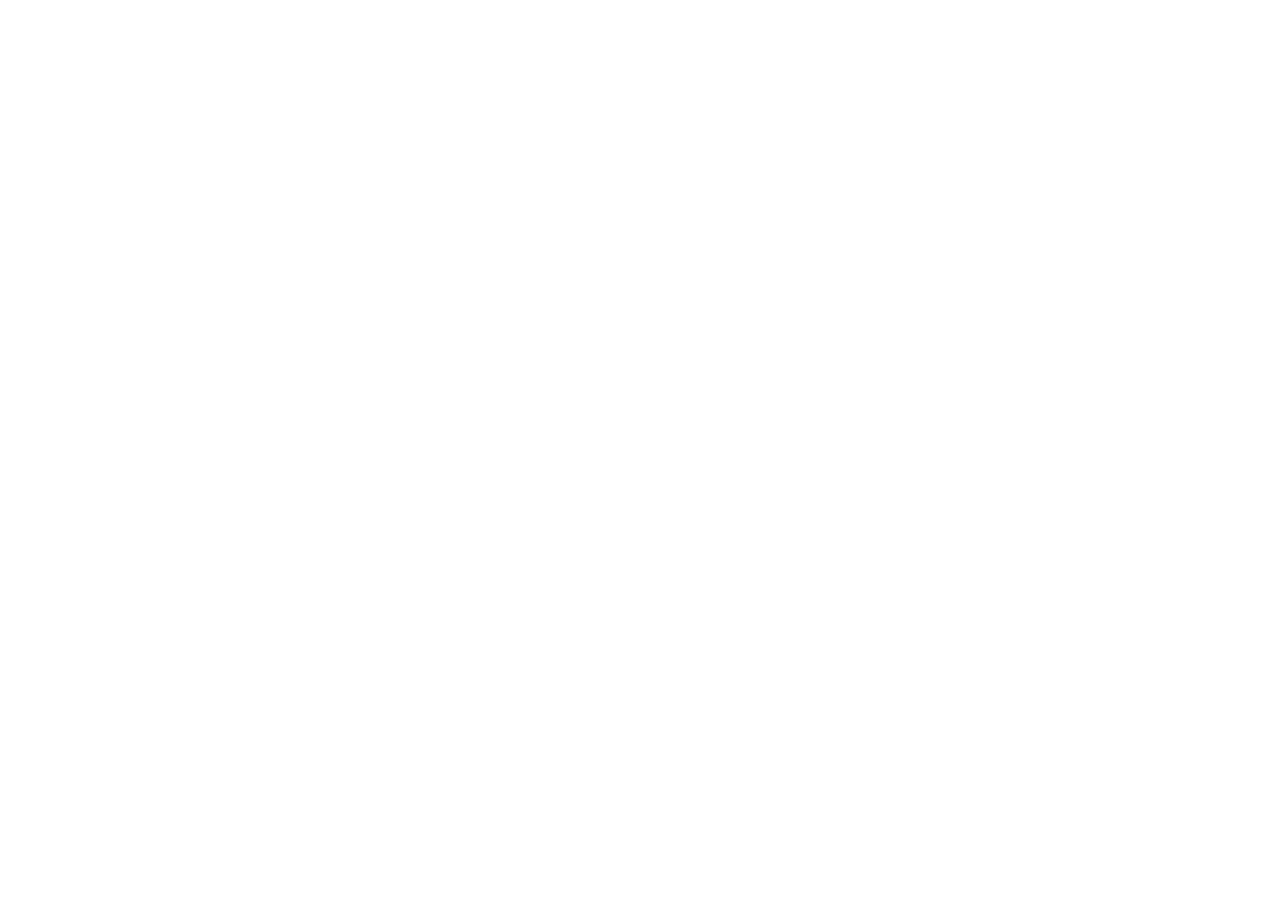
==== index.html @ f575effe "Pages created" ====
<!DOCTYPE html>
<html lang="en">
  <head>
    <meta charset="UTF-8" />
    <meta http-equiv="X-UA-Compatible" content="IE=edge" />
    <meta name="viewport" content="width=device-width, initial-scale=1.0" />
    <title>Document</title>
  </head>
  <body></body>
</html>
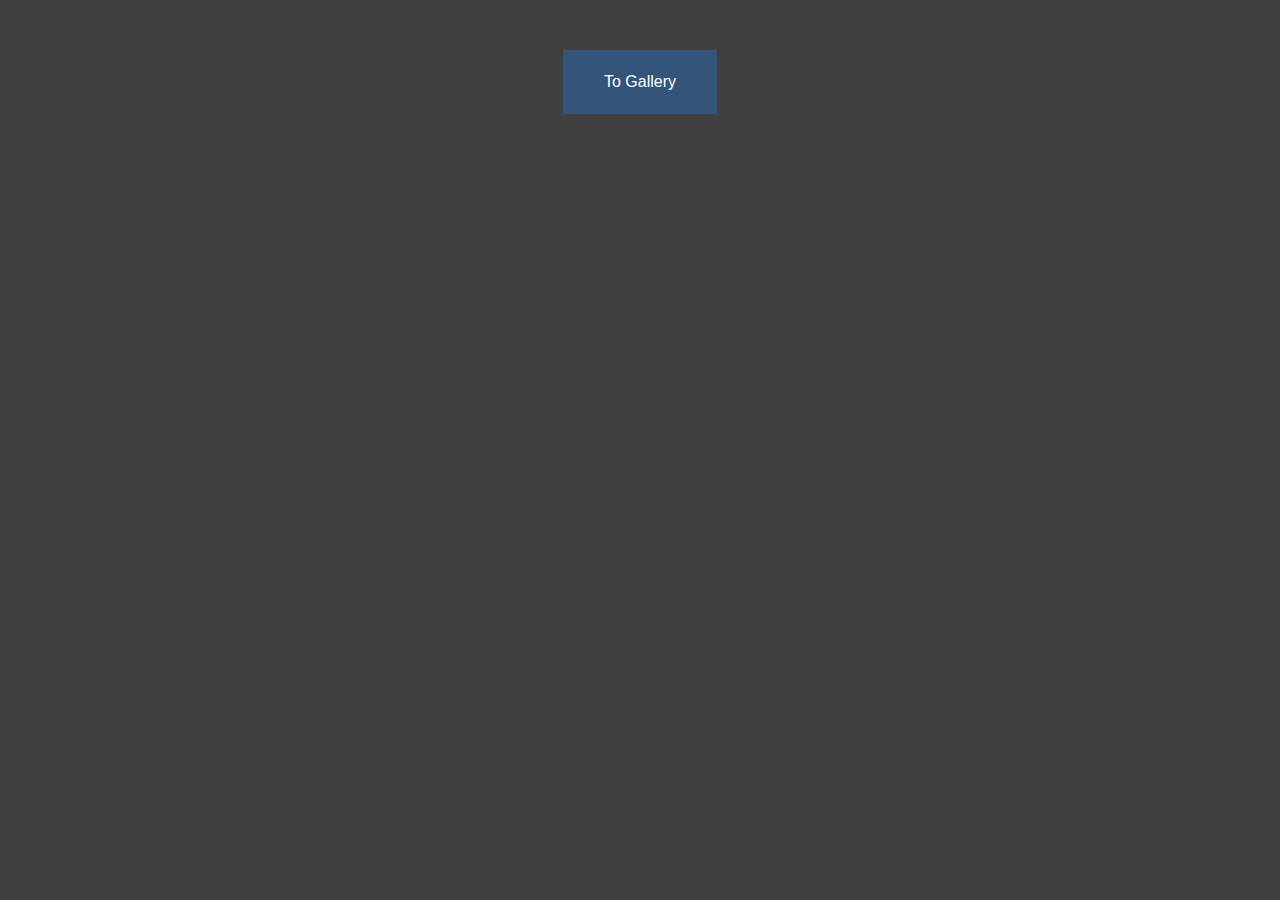
==== commit b0c1718c: "added btn to gallery" ====
--- a/index.html
+++ b/index.html
@@ -5,6 +5,22 @@
     <meta http-equiv="X-UA-Compatible" content="IE=edge" />
     <meta name="viewport" content="width=device-width, initial-scale=1.0" />
     <title>Document</title>
+    <link rel="stylesheet" href="./styles/reset.css" />
+    <link rel="stylesheet" href="./styles/main.css" />
   </head>
-  <body></body>
+  <body>
+    <div class="page-wrap">
+      <div class="container">
+        <header class="header-style">
+          <nav>
+            <ul>
+              <li>
+                <a class="btn" href="./pages/gallery.html">To Gallery</a>
+              </li>
+            </ul>
+          </nav>
+        </header>
+      </div>
+    </div>
+  </body>
 </html>
--- a/styles/main.css
+++ b/styles/main.css
@@ -0,0 +1,23 @@
+.page-wrap {
+  min-height: 100vh;
+  background-color: rgb(65, 64, 64);
+  font-family: "Segoe UI", Tahoma, Geneva, Verdana, sans-serif;
+}
+
+.container {
+  max-width: 1130px;
+  margin: 0 auto;
+  padding: 30px;
+}
+.header-style {
+  display: flex;
+  justify-content: center;
+}
+.btn {
+  display: flex;
+  color: #ffffff;
+  text-decoration: none;
+  background: #34547a;
+  padding: 24px 41px;
+  margin-top: 20px;
+}
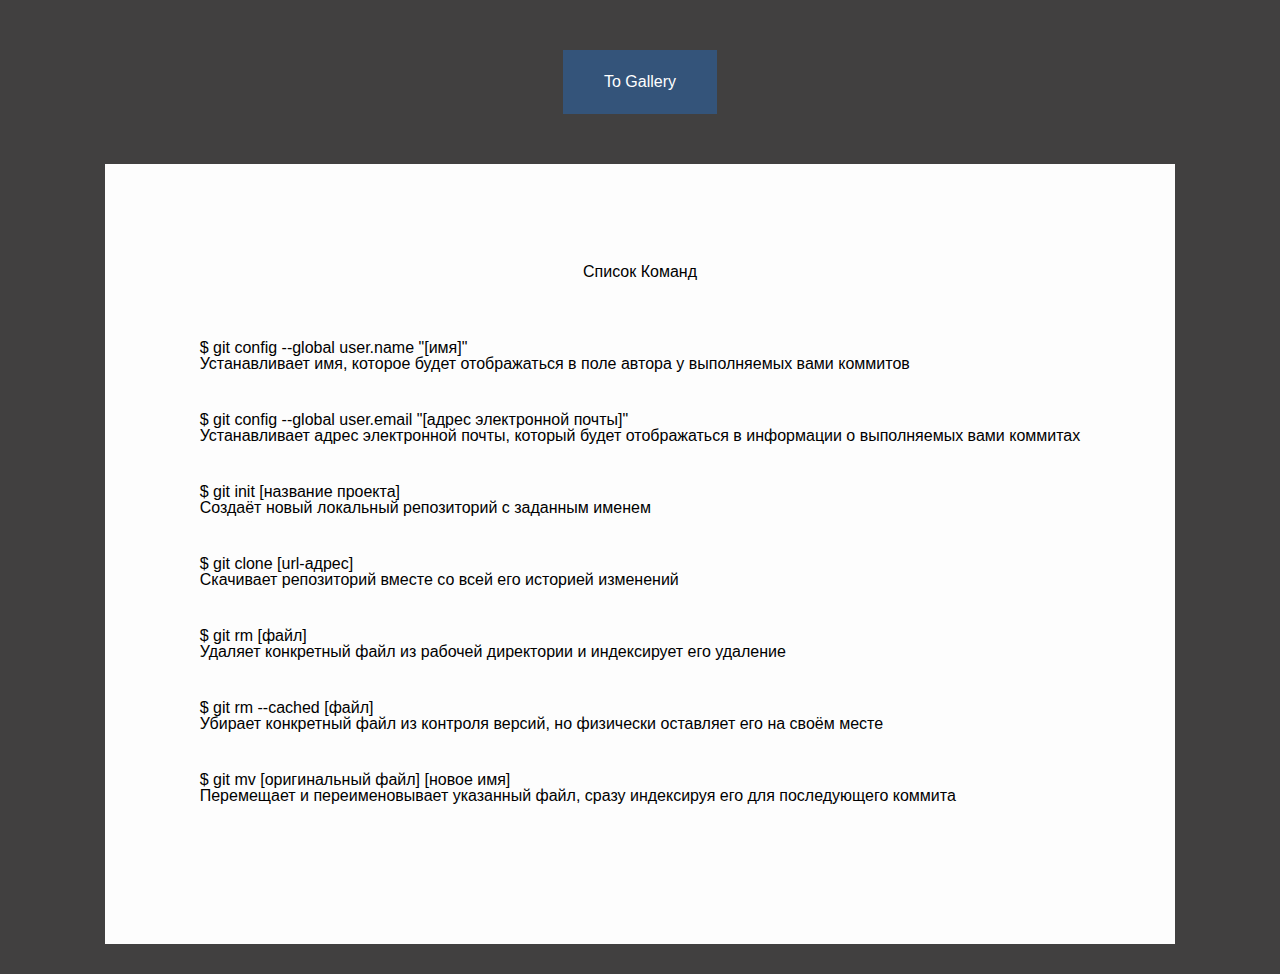
==== commit d68626d1: "added list of commands" ====
--- a/index.html
+++ b/index.html
@@ -20,6 +20,74 @@
             </ul>
           </nav>
         </header>
+        <div class="main-wrap">
+          <h1 class="txt">Список Команд</h1>
+          <ul>
+            <div class="txt-wrap">
+              <li><p>$ git config --global user.name "[имя]"</p></li>
+              <li>
+                <p>
+                  Устанавливает имя, которое будет отображаться в поле автора у
+                  выполняемых вами коммитов
+                </p>
+              </li>
+            </div>
+            <div class="txt-wrap">
+              <li>
+                <p>
+                  $ git config --global user.email "[адрес электронной почты]"
+                </p>
+              </li>
+              <li>
+                <p>
+                  Устанавливает адрес электронной почты, который будет
+                  отображаться в информации о выполняемых вами коммитах
+                </p>
+              </li>
+            </div>
+            <div class="txt-wrap">
+              <li><p>$ git init [название проекта]</p></li>
+              <li>
+                <p>Создаёт новый локальный репозиторий с заданным именем</p>
+              </li>
+            </div>
+            <div class="txt-wrap">
+              <li><p>$ git clone [url-адрес]</p></li>
+              <li>
+                <p>
+                  Скачивает репозиторий вместе со всей его историей изменений
+                </p>
+              </li>
+            </div>
+            <div class="txt-wrap">
+              <li><p>$ git rm [файл]</p></li>
+              <li>
+                <p>
+                  Удаляет конкретный файл из рабочей директории и индексирует
+                  его удаление
+                </p>
+              </li>
+            </div>
+            <div class="txt-wrap">
+              <li><p>$ git rm --cached [файл]</p></li>
+              <li>
+                <p>
+                  Убирает конкретный файл из контроля версий, но физически
+                  оставляет его на своём месте
+                </p>
+              </li>
+            </div>
+            <div class="txt-wrap">
+              <li><p>$ git mv [оригинальный файл] [новое имя]</p></li>
+              <li>
+                <p>
+                  Перемещает и переименовывает указанный файл, сразу индексируя
+                  его для последующего коммита
+                </p>
+              </li>
+            </div>
+          </ul>
+        </div>
       </div>
     </div>
   </body>
--- a/styles/main.css
+++ b/styles/main.css
@@ -12,6 +12,7 @@
 .header-style {
   display: flex;
   justify-content: center;
+  margin-bottom: 50px;
 }
 .btn {
   display: flex;
@@ -21,3 +22,32 @@
   padding: 24px 41px;
   margin-top: 20px;
 }
+
+.main-wrap {
+  display: flex;
+  flex-direction: column;
+  align-items: center;
+  padding-top: 100px;
+  padding-bottom: 100px;
+  background: rgb(253, 253, 253);
+}
+img {
+  max-width: 100%;
+  width: 1130px;
+}
+.images-wrap {
+  display: flex;
+  flex-direction: column;
+  align-items: center;
+  padding-top: 100px;
+  padding-bottom: 100px;
+  background: rgb(65, 64, 64);
+}
+.txt {
+  padding-bottom: 60px;
+}
+.txt-wrap {
+  display: flex;
+  flex-direction: column;
+  padding-bottom: 40px;
+}
